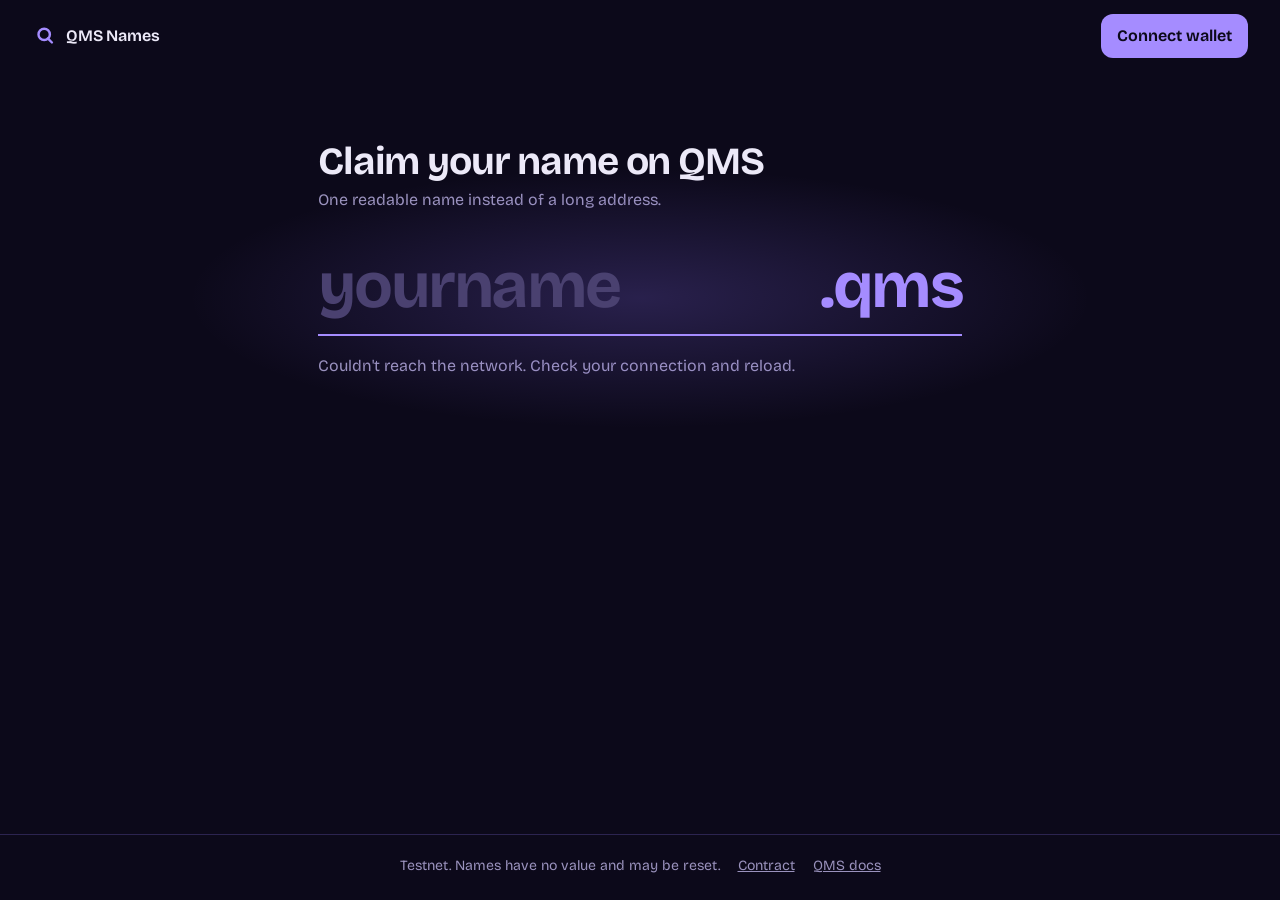
==== index.html @ b94a8988 "Add QMS Names frontend Static site (no build step) for registering and managing .qms names on QMS Te" ====
<!doctype html>
<html lang="en">
<head>
<meta charset="utf-8">
<meta name="viewport" content="width=device-width, initial-scale=1, viewport-fit=cover">
<meta name="theme-color" content="#0c091a">
<meta name="color-scheme" content="dark">
<meta name="description" content="Claim your .qms name on QMS Network.">
<title>QMS Names</title>
<link rel="icon" href="data:image/svg+xml,%3Csvg xmlns='http://www.w3.org/2000/svg' viewBox='0 0 32 32'%3E%3Crect width='32' height='32' rx='9' fill='%230c091a'/%3E%3Ccircle cx='15' cy='14' r='7' fill='none' stroke='%23a58cff' stroke-width='3'/%3E%3Cpath d='M19.5 19l5 5' stroke='%23a58cff' stroke-width='3' stroke-linecap='round'/%3E%3C/svg%3E">
<link rel="stylesheet" href="styles.css">
</head>
<body>
<header class="top">
  <a class="brand" href="#/" aria-label="QMS Names home">
    <svg width="26" height="26" viewBox="0 0 32 32" aria-hidden="true"><circle cx="15" cy="14" r="7" fill="none" stroke="currentColor" stroke-width="3"/><path d="M19.5 19l5 5" stroke="currentColor" stroke-width="3" stroke-linecap="round"/></svg>
    <span>QMS Names</span>
  </a>
  <nav class="actions">
    <a id="mylink" class="link" href="#/my" hidden>My names</a>
    <button id="connect" class="btn small" type="button">Connect wallet</button>
  </nav>
</header>

<div id="banner" class="banner" hidden></div>

<main id="view" aria-live="polite"></main>

<footer class="foot">
  <span>Testnet. Names have no value and may be reset.</span>
  <a id="contractlink" href="#" target="_blank" rel="noopener">Contract</a>
  <a href="https://docs.qms.finance" target="_blank" rel="noopener">QMS docs</a>
</footer>

<div id="sheetwrap" class="sheetwrap" hidden>
  <div class="backdrop" data-close></div>
  <section id="sheet" class="sheet" role="dialog" aria-modal="true"></section>
</div>
<div id="toast" class="toast" role="status" hidden></div>

<script src="vendor/ethers.umd.min.js"></script>
<script src="app.js"></script>
</body>
</html>
---- styles.css ----
@font-face {
  font-family: "Bricolage";
  src: url("fonts/bricolage.woff2") format("woff2");
  font-weight: 200 800;
  font-display: swap;
}

:root {
  --bg: #0c091a;
  --s1: #141026;
  --s2: #1d1738;
  --line: #2c2450;
  --tx: #ece9f8;
  --mu: #9a92bd;
  --ac: #a58cff;
  --ac-hi: #c3b3ff;
  --ink: #0c091a;
  --ok: #5eead4;
  --warn: #ffcf70;
  --bad: #ff8a9b;
  --r: 14px;
  --sans: "Bricolage", ui-sans-serif, system-ui, -apple-system, "Segoe UI", sans-serif;
  --mono: ui-monospace, "SF Mono", Menlo, Consolas, monospace;
  color-scheme: dark;
}

* { box-sizing: border-box; }
html { -webkit-text-size-adjust: 100%; }
body {
  margin: 0;
  min-height: 100vh;
  min-height: 100dvh;
  display: flex;
  flex-direction: column;
  background: var(--bg);
  color: var(--tx);
  font: 400 1rem/1.5 var(--sans);
  padding-left: env(safe-area-inset-left);
  padding-right: env(safe-area-inset-right);
}
a { color: var(--ac-hi); }
button, input, select { font: inherit; color: inherit; }
:focus-visible { outline: 2px solid var(--ac-hi); outline-offset: 2px; }
[hidden] { display: none !important; }

/* ---------- header ---------- */
.top {
  display: flex;
  align-items: center;
  justify-content: space-between;
  gap: 12px;
  padding: calc(14px + env(safe-area-inset-top)) 18px 14px;
}
.brand {
  display: inline-flex;
  align-items: center;
  gap: 8px;
  color: var(--tx);
  text-decoration: none;
  font-weight: 650;
  letter-spacing: -0.01em;
}
.brand svg { color: var(--ac); }
.actions { display: flex; align-items: center; gap: 14px; }
.link { color: var(--mu); text-decoration: none; font-size: 0.95rem; padding: 10px 2px; }
.link:hover { color: var(--tx); }

.banner {
  margin: 0 18px;
  padding: 12px 14px;
  border: 1px solid var(--warn);
  border-radius: var(--r);
  background: rgba(255, 207, 112, 0.08);
  display: flex;
  align-items: center;
  justify-content: space-between;
  gap: 12px;
  font-size: 0.95rem;
}

/* ---------- buttons ---------- */
.btn {
  display: inline-flex;
  align-items: center;
  justify-content: center;
  gap: 8px;
  min-height: 48px;
  padding: 0 22px;
  border: 0;
  border-radius: 12px;
  background: var(--ac);
  color: var(--ink);
  font-weight: 650;
  cursor: pointer;
  text-decoration: none;
  transition: background 0.15s, transform 0.1s;
}
.btn:hover { background: var(--ac-hi); }
.btn:active { transform: translateY(1px); }
.btn:disabled { opacity: 0.45; cursor: not-allowed; transform: none; }
.btn.small { min-height: 44px; padding: 0 16px; }
.btn.ghost { background: transparent; color: var(--tx); border: 1px solid var(--line); }
.btn.ghost:hover { background: var(--s2); }
.btn.block { width: 100%; }

/* ---------- layout ---------- */
main {
  flex: 1;
  width: 100%;
  max-width: 680px;
  margin: 0 auto;
  padding: 28px 18px 48px;
}
h1 {
  margin: 0 0 6px;
  font-size: clamp(1.7rem, 6.2vw, 2.4rem);
  line-height: 1.1;
  letter-spacing: -0.03em;
  font-weight: 700;
}
h2 { margin: 0 0 12px; font-size: 1.15rem; letter-spacing: -0.01em; }
p { margin: 0 0 12px; }
.mu { color: var(--mu); }
.mono { font-family: var(--mono); font-size: 0.9em; word-break: break-all; }

/* ---------- the claim field (the one memorable thing) ---------- */
.hero { position: relative; padding-top: 12px; }
.hero::before {
  content: "";
  position: absolute;
  left: -20%;
  right: -20%;
  top: 40px;
  height: 260px;
  background: radial-gradient(closest-side, rgba(143, 115, 255, 0.22), transparent);
  pointer-events: none;
}
.claim {
  position: relative;
  display: flex;
  align-items: baseline;
  margin: 26px 0 8px;
  border-bottom: 2px solid var(--line);
  transition: border-color 0.2s;
}
.claim:focus-within { border-color: var(--ac); }
.claim input {
  flex: 1;
  min-width: 0;
  background: transparent;
  border: 0;
  outline: 0;
  padding: 6px 0 10px;
  font-size: clamp(2.2rem, 11.5vw, 4rem);
  font-weight: 700;
  letter-spacing: -0.04em;
  line-height: 1.1;
  caret-color: var(--ac);
}
.claim input::placeholder { color: #4a4170; }
.claim .tld {
  font-size: clamp(2.2rem, 11.5vw, 4rem);
  font-weight: 700;
  letter-spacing: -0.04em;
  color: var(--ac);
}

#result { min-height: 150px; margin-top: 18px; }

.verdict { display: flex; align-items: center; gap: 10px; font-size: 1.25rem; font-weight: 650; letter-spacing: -0.02em; }
.verdict .dot { width: 10px; height: 10px; border-radius: 50%; flex: none; background: var(--mu); }
.verdict.ok .dot { background: var(--ok); box-shadow: 0 0 0 4px rgba(94, 234, 212, 0.18); }
.verdict.bad .dot { background: var(--bad); }
.verdict.warn .dot { background: var(--warn); }
.verdict .nm { word-break: break-all; }
.sub { margin: 6px 0 16px 20px; color: var(--mu); }

.prices { display: grid; gap: 10px; margin-top: 8px; }
.price-row {
  display: flex;
  justify-content: space-between;
  align-items: baseline;
  padding: 14px 16px;
  background: var(--s1);
  border: 1px solid var(--line);
  border-radius: var(--r);
}
.price-row b { font-size: 1.05rem; }

/* ---------- panels ---------- */
.panel {
  background: var(--s1);
  border: 1px solid var(--line);
  border-radius: var(--r);
  padding: 4px 16px;
  margin: 18px 0;
}
.kv { display: flex; justify-content: space-between; gap: 16px; padding: 12px 0; border-bottom: 1px solid var(--line); }
.kv:last-child { border-bottom: 0; }
.kv .k { color: var(--mu); flex: none; }
.kv .v { text-align: right; min-width: 0; }

.tag {
  display: inline-block;
  padding: 2px 10px;
  border-radius: 99px;
  font-size: 0.85rem;
  border: 1px solid var(--line);
  color: var(--mu);
}
.tag.ok { color: var(--ok); border-color: rgba(94, 234, 212, 0.4); }
.tag.warn { color: var(--warn); border-color: rgba(255, 207, 112, 0.4); }
.tag.bad { color: var(--bad); border-color: rgba(255, 138, 155, 0.4); }

.btnrow { display: flex; flex-wrap: wrap; gap: 10px; margin: 16px 0; }

.list { display: grid; gap: 10px; margin-top: 14px; }
.item {
  display: flex;
  align-items: center;
  justify-content: space-between;
  gap: 12px;
  padding: 16px;
  background: var(--s1);
  border: 1px solid var(--line);
  border-radius: var(--r);
  color: var(--tx);
  text-decoration: none;
}
.item:hover { border-color: var(--ac); }
.item .nm { font-size: 1.2rem; font-weight: 650; letter-spacing: -0.02em; word-break: break-all; }
.item .meta { color: var(--mu); font-size: 0.9rem; }

.empty { padding: 28px 0; color: var(--mu); }

.back { display: inline-block; margin-bottom: 14px; color: var(--mu); text-decoration: none; padding: 8px 0; }

/* ---------- sheet ---------- */
.sheetwrap { position: fixed; inset: 0; z-index: 20; display: flex; align-items: flex-end; justify-content: center; }
.backdrop { position: absolute; inset: 0; background: rgba(5, 3, 14, 0.7); }
.sheet {
  position: relative;
  width: 100%;
  max-width: 520px;
  max-height: 92dvh;
  overflow-y: auto;
  background: var(--s1);
  border: 1px solid var(--line);
  border-bottom: 0;
  border-radius: 22px 22px 0 0;
  padding: 22px 20px calc(22px + env(safe-area-inset-bottom));
  animation: rise 0.22s ease-out;
}
@keyframes rise { from { transform: translateY(24px); opacity: 0; } to { transform: none; opacity: 1; } }
.sheet h2 { font-size: 1.35rem; letter-spacing: -0.02em; word-break: break-all; }
.sheet .x {
  position: absolute; top: 12px; right: 12px;
  width: 44px; height: 44px; border: 0; background: transparent; color: var(--mu);
  font-size: 1.5rem; cursor: pointer; border-radius: 12px;
}
.sheet .x:hover { background: var(--s2); color: var(--tx); }

.pills { display: flex; flex-wrap: wrap; gap: 8px; margin: 10px 0 16px; }
.pill {
  min-height: 44px; padding: 0 16px; border-radius: 99px;
  border: 1px solid var(--line); background: transparent; cursor: pointer;
}
.pill[aria-pressed="true"] { background: var(--ac); border-color: var(--ac); color: var(--ink); font-weight: 650; }
.pill:disabled { opacity: 0.5; cursor: not-allowed; }

.field { display: block; margin: 12px 0; }
.field span { display: block; margin-bottom: 6px; color: var(--mu); font-size: 0.92rem; }
.field input {
  width: 100%; min-height: 48px; padding: 0 14px;
  background: var(--bg); border: 1px solid var(--line); border-radius: 12px; font-size: 1rem;
}
.field input:focus { outline: 0; border-color: var(--ac); }

.total { display: flex; justify-content: space-between; align-items: baseline; margin: 6px 0 16px; font-size: 1.1rem; }
.total b { font-size: 1.5rem; letter-spacing: -0.02em; }

.steps { list-style: none; padding: 0; margin: 4px 0 18px; display: grid; gap: 8px; }
.steps li { display: flex; align-items: center; gap: 10px; color: var(--mu); }
.steps li .mk { width: 22px; height: 22px; border-radius: 50%; border: 1px solid var(--line); display: grid; place-items: center; font-size: 0.75rem; flex: none; }
.steps li.now { color: var(--tx); }
.steps li.now .mk { border-color: var(--ac); color: var(--ac); }
.steps li.done { color: var(--tx); }
.steps li.done .mk { background: var(--ok); border-color: var(--ok); color: var(--ink); }

.bar { height: 6px; border-radius: 99px; background: var(--s2); overflow: hidden; margin: 8px 0 14px; }
.bar i { display: block; height: 100%; background: var(--ac); width: 0; transition: width 1s linear; }

.note { font-size: 0.92rem; color: var(--mu); }
.err { color: var(--bad); margin: 10px 0 0; font-size: 0.95rem; }

.toast {
  position: fixed; left: 50%; bottom: calc(24px + env(safe-area-inset-bottom)); transform: translateX(-50%);
  z-index: 40; max-width: min(92vw, 460px);
  padding: 12px 18px; border-radius: 12px; background: var(--s2); border: 1px solid var(--line);
  box-shadow: 0 10px 30px rgba(0, 0, 0, 0.45);
}
.toast.bad { border-color: var(--bad); }

.spin { width: 18px; height: 18px; border-radius: 50%; border: 2px solid var(--line); border-top-color: var(--ac); animation: sp 0.8s linear infinite; display: inline-block; vertical-align: -3px; }
@keyframes sp { to { transform: rotate(360deg); } }

.foot {
  display: flex; flex-wrap: wrap; gap: 8px 18px; justify-content: center;
  padding: 20px 18px calc(24px + env(safe-area-inset-bottom));
  color: var(--mu); font-size: 0.88rem; border-top: 1px solid var(--line);
}
.foot a { color: var(--mu); }

@media (min-width: 640px) {
  .top { padding-left: 32px; padding-right: 32px; }
  .banner { margin: 0 32px; }
  main { padding-top: 56px; }
  .sheetwrap { align-items: center; }
  .sheet { border-bottom: 1px solid var(--line); border-radius: 22px; }
  .prices { grid-template-columns: repeat(3, 1fr); }
  .price-row { flex-direction: column; gap: 4px; }
}

@media (prefers-reduced-motion: reduce) {
  * { animation: none !important; transition: none !important; }
}
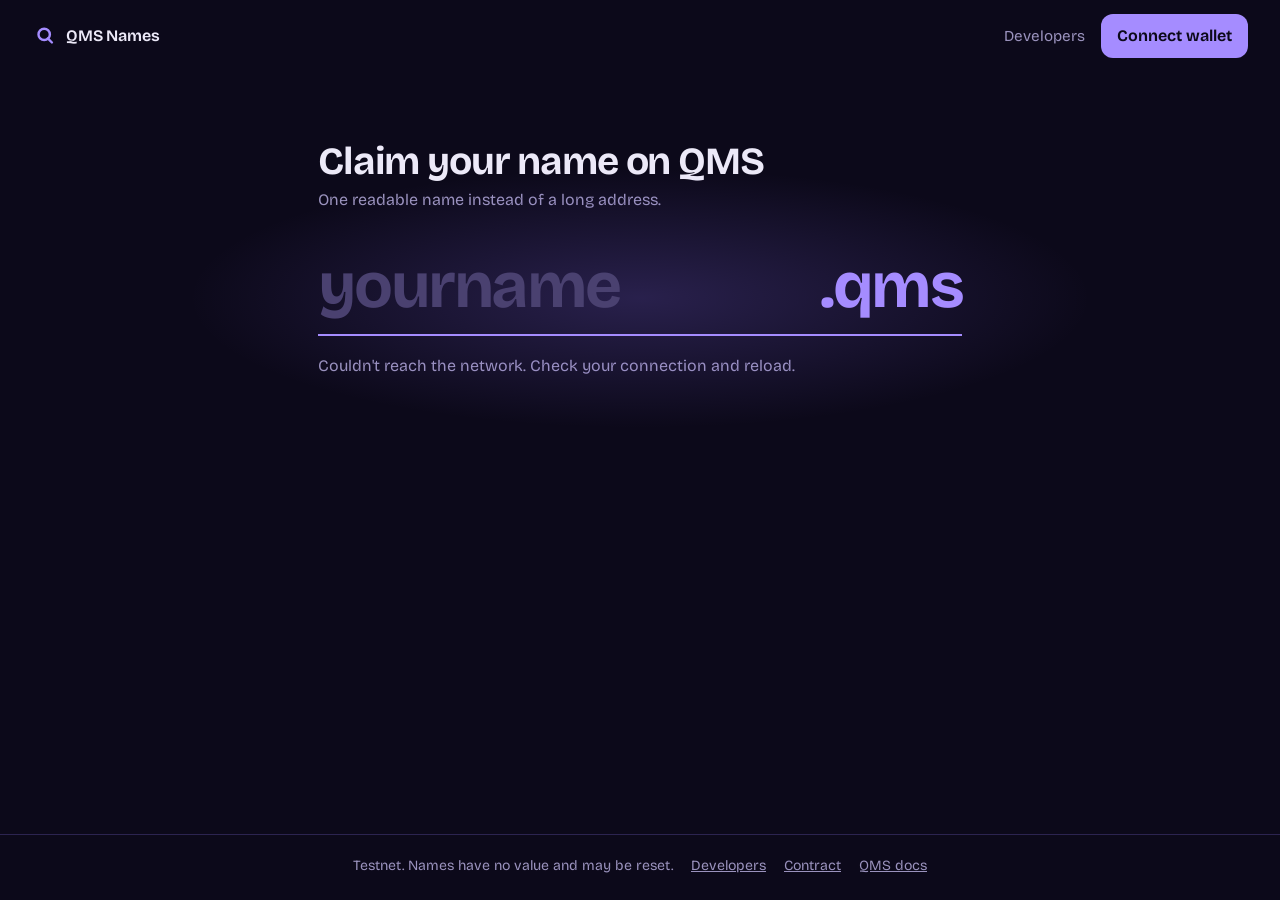
==== commit ea22b2bf: "Add Developers page with install guide and live lookup" ====
--- a/index.html
+++ b/index.html
@@ -17,6 +17,7 @@
     <span>QMS Names</span>
   </a>
   <nav class="actions">
+    <a id="devlink" class="link" href="#/developers">Developers</a>
     <a id="mylink" class="link" href="#/my" hidden>My names</a>
     <button id="connect" class="btn small" type="button">Connect wallet</button>
   </nav>
@@ -28,6 +29,7 @@
 
 <footer class="foot">
   <span>Testnet. Names have no value and may be reset.</span>
+  <a href="#/developers">Developers</a>
   <a id="contractlink" href="#" target="_blank" rel="noopener">Contract</a>
   <a href="https://docs.qms.finance" target="_blank" rel="noopener">QMS docs</a>
 </footer>
--- a/styles.css
+++ b/styles.css
@@ -321,6 +321,17 @@
   .price-row { flex-direction: column; gap: 4px; }
 }
 
+/* ---------- developers page ---------- */
+.dev h2 { margin-top: 28px; }
+.code { position: relative; margin: 10px 0 8px; }
+.code pre { margin: 0; padding: 16px 84px 16px 16px; background: var(--s1); border: 1px solid var(--line); border-radius: var(--r); overflow-x: auto; font: 0.88rem/1.6 var(--mono); }
+.code .copy { position: absolute; top: 8px; right: 8px; min-height: 36px; padding: 0 12px; border-radius: 9px; border: 1px solid var(--line); background: var(--s2); cursor: pointer; }
+.demo { display: flex; flex-wrap: wrap; gap: 10px; margin-top: 10px; }
+.demo input { flex: 1 1 220px; min-height: 48px; padding: 0 14px; background: var(--bg); border: 1px solid var(--line); border-radius: 12px; }
+.demo input:focus { outline: 0; border-color: var(--ac); }
+.out { margin-top: 12px; min-height: 28px; word-break: break-all; }
+@media (max-width: 560px) { #devlink { display: none; } }
+
 @media (prefers-reduced-motion: reduce) {
   * { animation: none !important; transition: none !important; }
 }
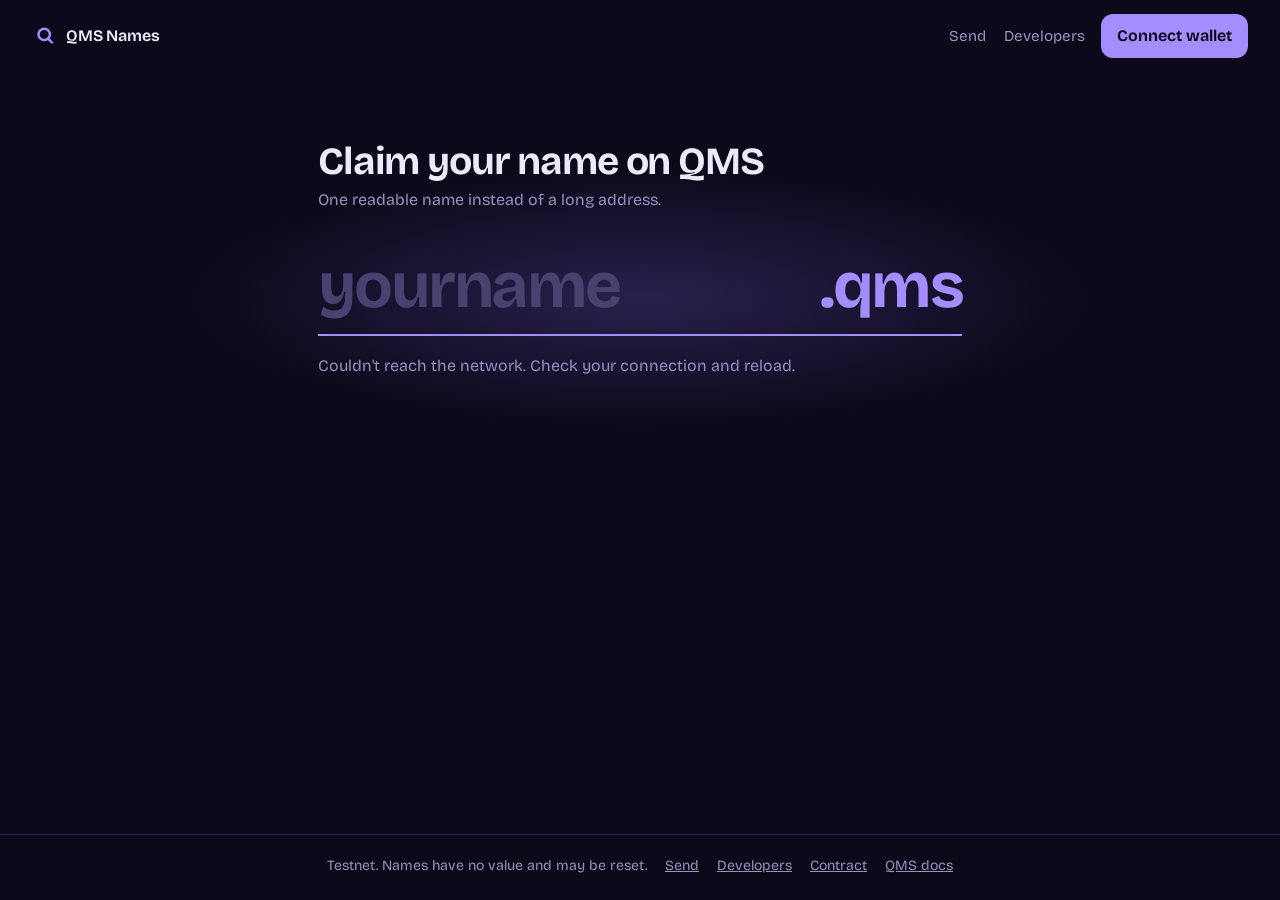
==== commit 367f6273: "Add Send page (pay a .qms name), Developers page, and Send QMS button on name pages" ====
--- a/index.html
+++ b/index.html
@@ -17,6 +17,7 @@
     <span>QMS Names</span>
   </a>
   <nav class="actions">
+    <a id="sendlink" class="link" href="#/send">Send</a>
     <a id="devlink" class="link" href="#/developers">Developers</a>
     <a id="mylink" class="link" href="#/my" hidden>My names</a>
     <button id="connect" class="btn small" type="button">Connect wallet</button>
@@ -29,6 +30,7 @@
 
 <footer class="foot">
   <span>Testnet. Names have no value and may be reset.</span>
+  <a href="#/send">Send</a>
   <a href="#/developers">Developers</a>
   <a id="contractlink" href="#" target="_blank" rel="noopener">Contract</a>
   <a href="https://docs.qms.finance" target="_blank" rel="noopener">QMS docs</a>
--- a/styles.css
+++ b/styles.css
@@ -330,7 +330,7 @@
 .demo input { flex: 1 1 220px; min-height: 48px; padding: 0 14px; background: var(--bg); border: 1px solid var(--line); border-radius: 12px; }
 .demo input:focus { outline: 0; border-color: var(--ac); }
 .out { margin-top: 12px; min-height: 28px; word-break: break-all; }
-@media (max-width: 560px) { #devlink { display: none; } }
+@media (max-width: 560px) { #devlink, #sendlink { display: none; } }
 
 @media (prefers-reduced-motion: reduce) {
   * { animation: none !important; transition: none !important; }
